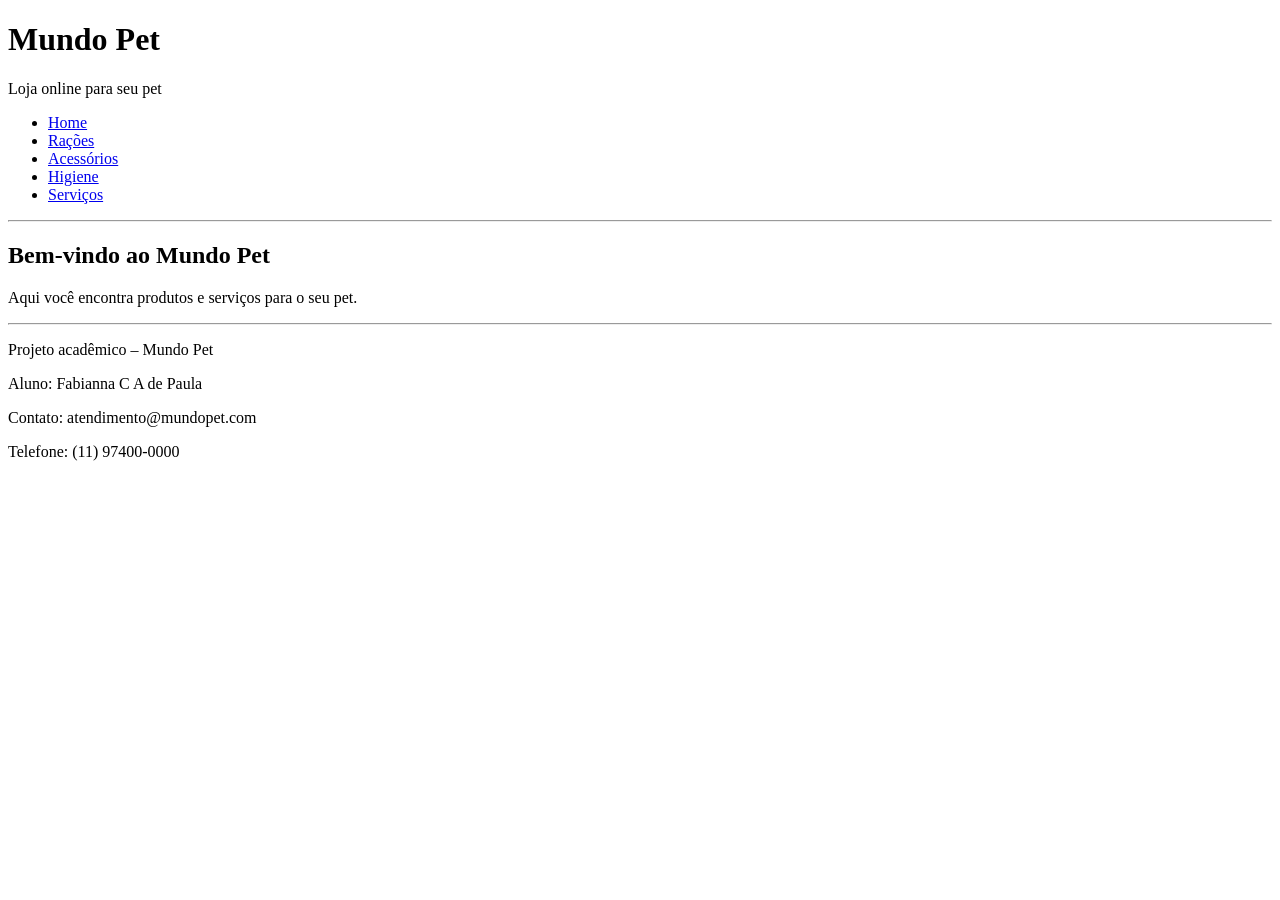
==== index.html @ 0b2639e4 "Add files via upload" ====
<!DOCTYPE html>
<html lang="pt-br">

<head>
<meta charset="UTF-8">
<title>Mundo Pet</title>
</head>

<body>

<header>

<h1>Mundo Pet</h1>
<p>Loja online para seu pet</p>

<nav>
<ul>
<li><a href="index.html">Home</a></li>
<li><a href="racoes.html">Rações</a></li>
<li><a href="acessorios.html">Acessórios</a></li>
<li><a href="higiene.html">Higiene</a></li>
<li><a href="servicos.html">Serviços</a></li>
</ul>
</nav>

</header>

<hr>

<h2>Bem-vindo ao Mundo Pet</h2>

<p>Aqui você encontra produtos e serviços para o seu pet.</p>

<hr>

<footer>

<p>Projeto acadêmico – Mundo Pet</p>
<p>Aluno: Fabianna C A de Paula</p>
<p>Contato: atendimento@mundopet.com</p>
<p>Telefone: (11) 97400-0000</p>


</footer>

</body>

</html>
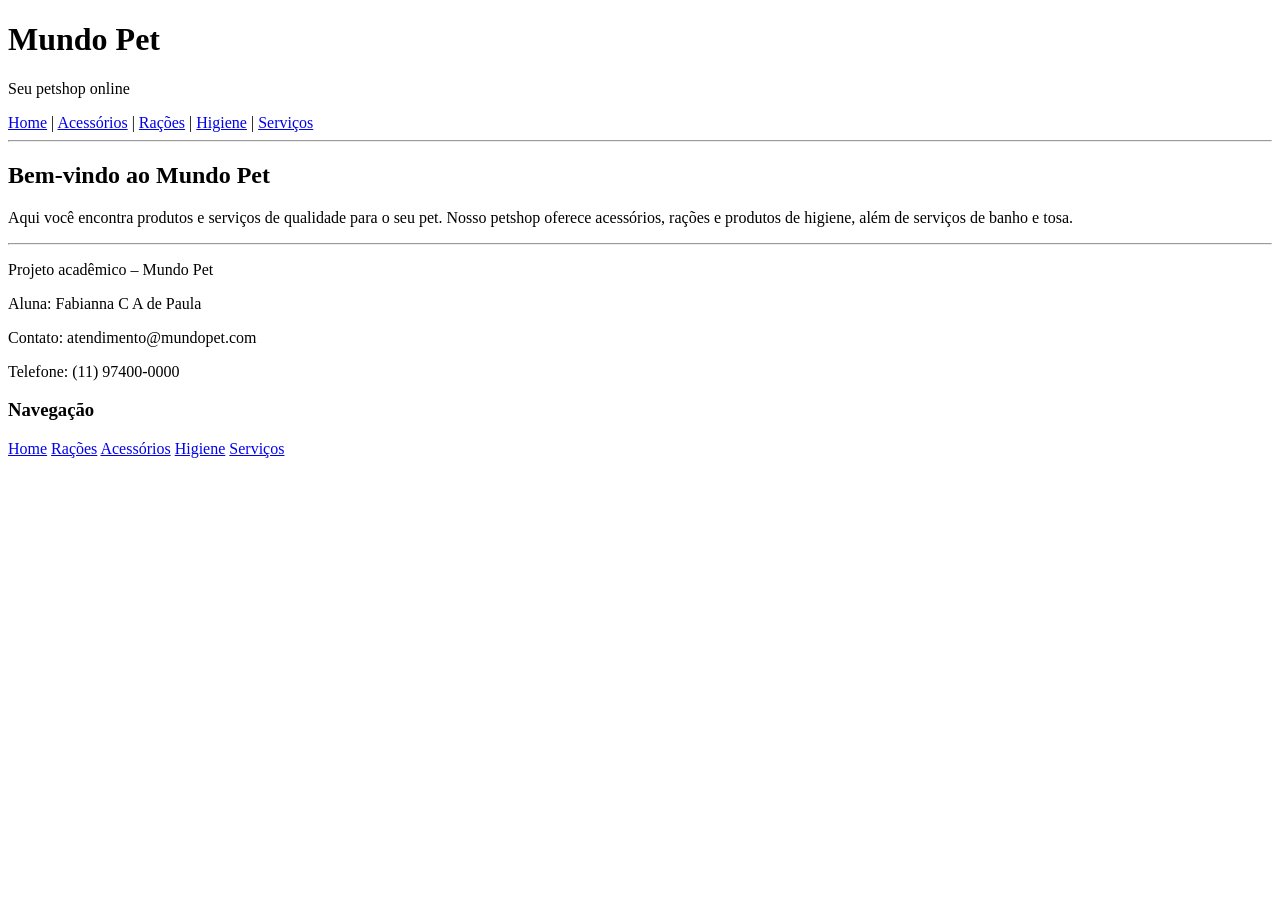
==== commit 9be18c8d: "Atualização página" ====
--- a/index.html
+++ b/index.html
@@ -11,16 +11,14 @@
 <header>
 
 <h1>Mundo Pet</h1>
-<p>Loja online para seu pet</p>
+<p>Seu petshop online</p>
 
 <nav>
-<ul>
-<li><a href="index.html">Home</a></li>
-<li><a href="racoes.html">Rações</a></li>
-<li><a href="acessorios.html">Acessórios</a></li>
-<li><a href="higiene.html">Higiene</a></li>
-<li><a href="servicos.html">Serviços</a></li>
-</ul>
+<a href="index.html">Home</a> |
+<a href="acessorios.html">Acessórios</a> |
+<a href="racoes.html">Rações</a> |
+<a href="higiene.html">Higiene</a> |
+<a href="servicos.html">Serviços</a>
 </nav>
 
 </header>
@@ -29,20 +27,33 @@
 
 <h2>Bem-vindo ao Mundo Pet</h2>
 
-<p>Aqui você encontra produtos e serviços para o seu pet.</p>
+<p>
+Aqui você encontra produtos e serviços de qualidade para o seu pet.
+Nosso petshop oferece acessórios, rações e produtos de higiene,
+além de serviços de banho e tosa.
+</p>
 
 <hr>
 
 <footer>
 
 <p>Projeto acadêmico – Mundo Pet</p>
-<p>Aluno: Fabianna C A de Paula</p>
+<p>Aluna: Fabianna C A de Paula</p>
 <p>Contato: atendimento@mundopet.com</p>
 <p>Telefone: (11) 97400-0000</p>
 
+
+<h3>Navegação</h3>
+
+<a href="index.html">Home</a>
+<a href="racao.html">Rações</a>
+<a href="acessorios.html">Acessórios</a>
+<a href="higiene.html">Higiene</a>
+<a href="servicos.html">Serviços</a>
+  
 
 </footer>
 
 </body>
 
-</html>+</html>
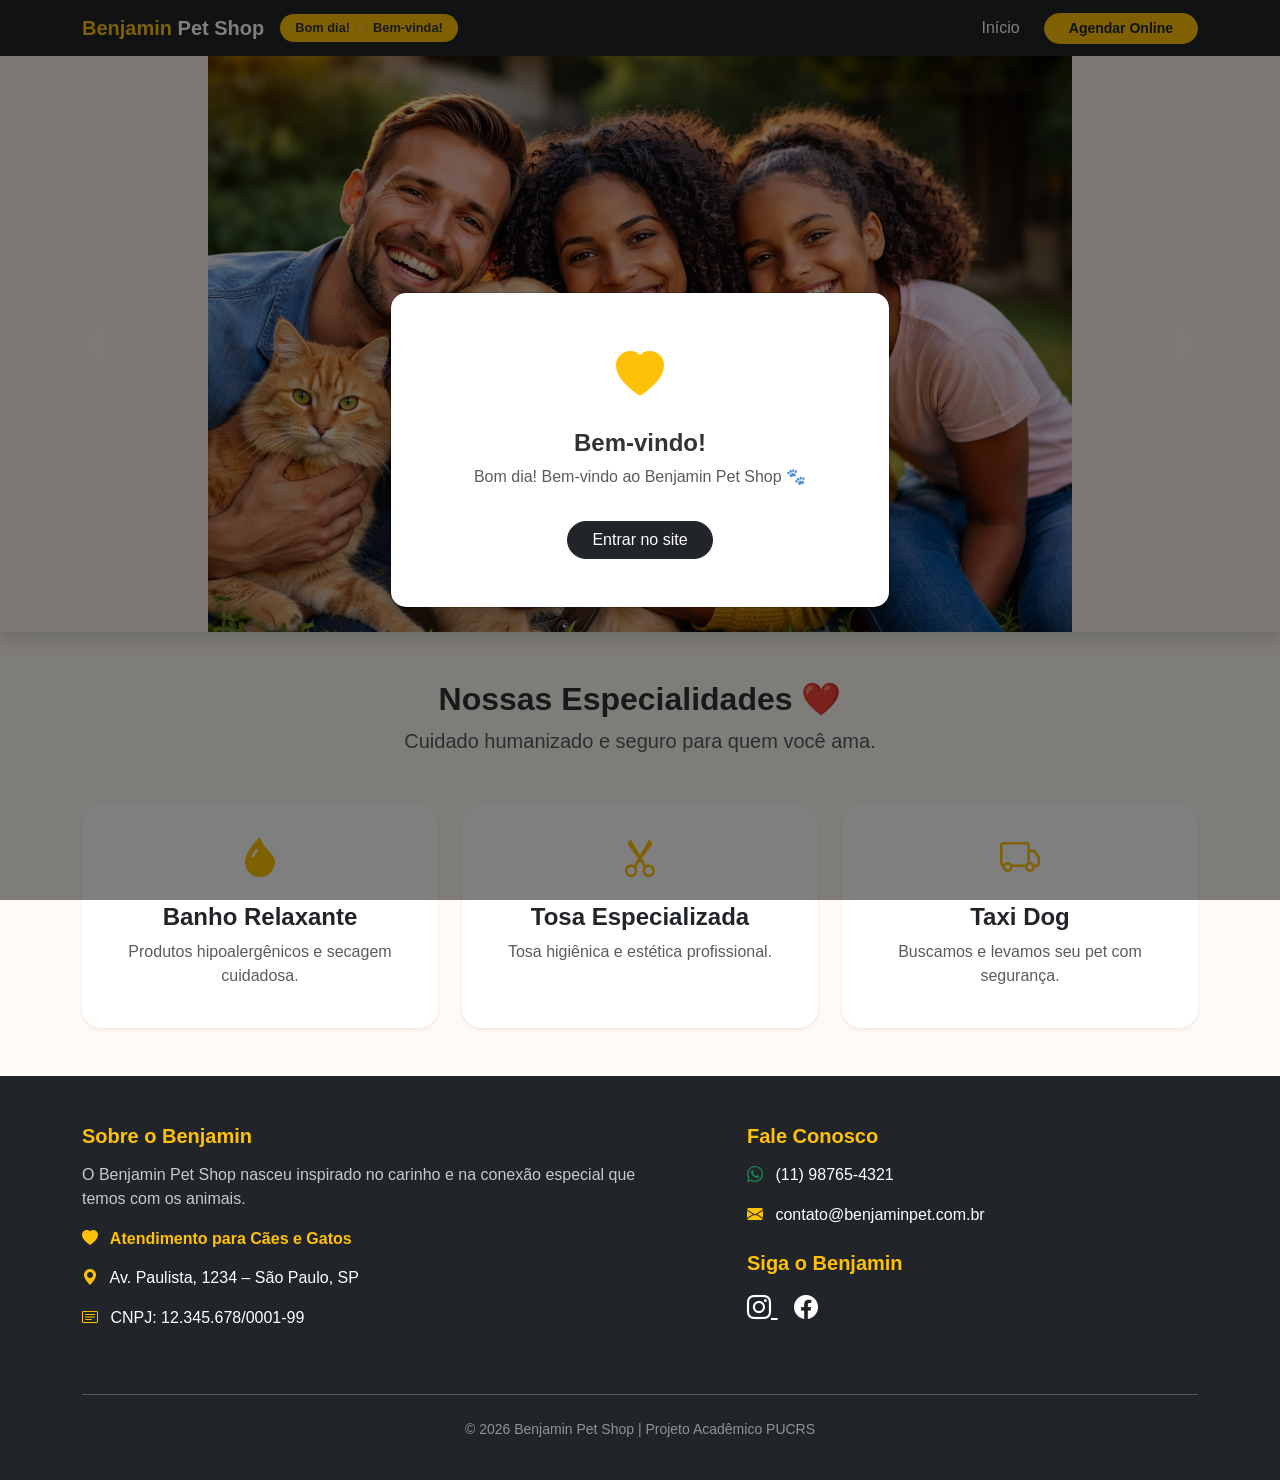
==== commit d0a984f5: "Atualiza site para Fase 2 com novas funcionalidades" ====
--- a/index.html
+++ b/index.html
@@ -1,59 +1,204 @@
 <!DOCTYPE html>
 <html lang="pt-br">
-
 <head>
-<meta charset="UTF-8">
-<title>Mundo Pet</title>
+  <meta charset="UTF-8">
+  <meta name="viewport" content="width=device-width, initial-scale=1">
+  <title>Benjamin Pet Shop - Home</title>
+
+  <!-- Bootstrap -->
+  <link href="https://cdn.jsdelivr.net/npm/bootstrap@5.3.0/dist/css/bootstrap.min.css" rel="stylesheet">
+  <link href="https://cdn.jsdelivr.net/npm/bootstrap-icons/font/bootstrap-icons.css" rel="stylesheet">
+
+  <!-- CSS externo -->
+  <link rel="stylesheet" href="css/style.css">
 </head>
 
 <body>
 
-<header>
-
-<h1>Mundo Pet</h1>
-<p>Seu petshop online</p>
-
-<nav>
-<a href="index.html">Home</a> |
-<a href="acessorios.html">Acessórios</a> |
-<a href="racoes.html">Rações</a> |
-<a href="higiene.html">Higiene</a> |
-<a href="servicos.html">Serviços</a>
+<!-- NAVBAR -->
+<nav class="navbar navbar-expand-lg navbar-dark bg-dark sticky-top">
+  <div class="container">
+    <a class="navbar-brand fw-bold" href="index.html">
+      <span class="text-warning">Benjamin</span> Pet Shop
+    </a>
+
+    <div class="saudacao-nav d-none d-md-inline-block" id="mensagemBoasVindas">
+      Bem-vinda!
+    </div>
+
+    <button class="navbar-toggler" type="button" data-bs-toggle="collapse" data-bs-target="#navbarNav">
+      <span class="navbar-toggler-icon"></span>
+    </button>
+
+    <div class="collapse navbar-collapse" id="navbarNav">
+      <ul class="navbar-nav ms-auto align-items-center">
+        <li class="nav-item">
+          <a class="nav-link active" href="index.html">Início</a>
+        </li>
+        <li class="nav-item">
+          <a class="btn btn-warning btn-sm ms-lg-3 text-dark fw-bold rounded-pill px-4" href="cadastro.html">
+            Agendar Online
+          </a>
+        </li>
+      </ul>
+    </div>
+  </div>
 </nav>
 
-</header>
-
-<hr>
-
-<h2>Bem-vindo ao Mundo Pet</h2>
-
-<p>
-Aqui você encontra produtos e serviços de qualidade para o seu pet.
-Nosso petshop oferece acessórios, rações e produtos de higiene,
-além de serviços de banho e tosa.
-</p>
-
-<hr>
-
-<footer>
-
-<p>Projeto acadêmico – Mundo Pet</p>
-<p>Aluna: Fabianna C A de Paula</p>
-<p>Contato: atendimento@mundopet.com</p>
-<p>Telefone: (11) 97400-0000</p>
-
-
-<h3>Navegação</h3>
-
-<a href="index.html">Home</a>
-<a href="racao.html">Rações</a>
-<a href="acessorios.html">Acessórios</a>
-<a href="higiene.html">Higiene</a>
-<a href="servicos.html">Serviços</a>
-  
-
+<!-- CAROUSEL -->
+<div id="petCarousel" class="carousel slide shadow" data-bs-ride="carousel">
+  <div class="carousel-inner">
+    <div class="carousel-item active">
+      <img src="imagens/familia.png" class="d-block w-100" alt="Família Benjamin Pet">
+    </div>
+    <div class="carousel-item">
+      <img src="imagens/banho.png" class="d-block w-100" alt="Banho e Tosa">
+    </div>
+    <div class="carousel-item">
+      <img src="imagens/busca.png" class="d-block w-100" alt="Taxi Dog Benjamin">
+    </div>
+  </div>
+
+  <button class="carousel-control-prev" type="button" data-bs-target="#petCarousel" data-bs-slide="prev">
+    <span class="carousel-control-prev-icon"></span>
+  </button>
+
+  <button class="carousel-control-next" type="button" data-bs-target="#petCarousel" data-bs-slide="next">
+    <span class="carousel-control-next-icon"></span>
+  </button>
+</div>
+
+<!-- SERVIÇOS -->
+<div class="container py-5">
+  <div class="text-center mb-5">
+    <h2 class="fw-bold">Nossas Especialidades ❤️</h2>
+    <p class="lead text-muted">Cuidado humanizado e seguro para quem você ama.</p>
+  </div>
+
+  <div class="row g-4 text-center">
+
+    <!-- BANHO -->
+    <div class="col-md-4" onclick="location.href='cadastro.html'">
+      <div class="card card-servico p-4 shadow-sm h-100">
+        <div class="icon-box">
+          <i class="bi bi-droplet-fill"></i>
+        </div>
+        <h4 class="fw-bold">Banho Relaxante</h4>
+        <p class="text-muted">Produtos hipoalergênicos e secagem cuidadosa.</p>
+      </div>
+    </div>
+
+    <!-- TOSA -->
+    <div class="col-md-4" onclick="location.href='cadastro.html'">
+      <div class="card card-servico p-4 shadow-sm h-100">
+        <div class="icon-box">
+          <i class="bi bi-scissors"></i>
+        </div>
+        <h4 class="fw-bold">Tosa Especializada</h4>
+        <p class="text-muted">Tosa higiênica e estética profissional.</p>
+      </div>
+    </div>
+
+    <!-- TAXI -->
+    <div class="col-md-4" onclick="location.href='cadastro.html'">
+      <div class="card card-servico p-4 shadow-sm h-100">
+        <div class="icon-box">
+          <i class="bi bi-truck"></i>
+        </div>
+        <h4 class="fw-bold">Taxi Dog</h4>
+        <p class="text-muted">Buscamos e levamos seu pet com segurança.</p>
+      </div>
+    </div>
+
+  </div>
+</div>
+
+<!-- FOOTER -->
+<footer class="bg-custom-dark pt-5 pb-4">
+  <div class="container">
+    <div class="row">
+
+      <div class="col-md-7 mb-4">
+        <h5>Sobre o Benjamin</h5>
+        <p class="pe-md-5 opacity-75">
+          O Benjamin Pet Shop nasceu inspirado no carinho e na conexão especial que temos com os animais.
+        </p>
+
+        <span class="destaque-atendimento">
+          <i class="bi bi-heart-fill me-2"></i> Atendimento para Cães e Gatos
+        </span>
+
+        <p>
+          <i class="bi bi-geo-alt-fill text-warning me-2"></i>
+          Av. Paulista, 1234 – São Paulo, SP
+        </p>
+
+        <p>
+          <i class="bi bi-card-text text-warning me-2"></i>
+          CNPJ: 12.345.678/0001-99
+        </p>
+      </div>
+
+      <div class="col-md-5 mb-4">
+        <h5>Fale Conosco</h5>
+
+        <p>
+          <i class="bi bi-whatsapp text-success me-2"></i>
+          (11) 98765-4321
+        </p>
+
+        <p>
+          <i class="bi bi-envelope-fill text-warning me-2"></i>
+          contato@benjaminpet.com.br
+        </p>
+
+        <h5 class="mt-4">Siga o Benjamin</h5>
+
+        <div class="social-links mt-2">
+          <a href="#" class="text-white fs-4 me-3">
+            <i class="bi bi-instagram"></i>
+          </a>
+          <a href="#" class="text-white fs-4">
+            <i class="bi bi-facebook"></i>
+          </a>
+        </div>
+      </div>
+
+    </div>
+
+    <hr class="my-4 opacity-25">
+
+    <div class="text-center small opacity-50">
+      <p>© 2026 Benjamin Pet Shop | Projeto Acadêmico PUCRS</p>
+    </div>
+  </div>
 </footer>
 
+<!-- MODAL -->
+<div class="modal fade" id="modalBoasVindas" tabindex="-1">
+  <div class="modal-dialog modal-dialog-centered">
+    <div class="modal-content rounded-4 shadow">
+      <div class="modal-body text-center p-5">
+
+        <div class="mb-3">
+          <i class="bi bi-heart-fill text-warning" style="font-size: 3rem;"></i>
+        </div>
+
+        <h4 class="fw-bold">Bem-vindo!</h4>
+        <p id="mensagemModal" class="text-muted"></p>
+
+        <button class="btn btn-dark rounded-pill px-4 mt-3" data-bs-dismiss="modal">
+          Entrar no site
+        </button>
+
+      </div>
+    </div>
+  </div>
+</div>
+
+<!-- SCRIPTS -->
+<script src="https://cdn.jsdelivr.net/npm/bootstrap@5.3.0/dist/js/bootstrap.bundle.min.js"></script>
+<script src="js/script.js"></script>
+
 </body>
-
-</html>
+</html>
--- a/css/style.css
+++ b/css/style.css
@@ -0,0 +1,73 @@
+/* Estilo geral do site */
+body {
+  background-color: #fffaf5;
+  font-family: 'Segoe UI', sans-serif;
+  color: #333;
+}
+
+/* Saudação */
+.saudacao-nav {
+  background: #ffc107;
+  padding: 4px 15px;
+  border-radius: 20px;
+  font-weight: bold;
+  font-size: 0.8rem;
+}
+
+/* Carousel */
+.carousel-item {
+  position: relative;
+  width: 100%;
+  padding-top: 45%;
+  overflow: hidden;
+  background-color: #fdf2e9;
+}
+
+.carousel-item img {
+  position: absolute;
+  top: 0;
+  left: 0;
+  width: 100%;
+  height: 100%;
+  object-fit: contain;
+}
+
+/* Cards */
+.card-servico {
+  border: none;
+  border-radius: 20px;
+  transition: transform 0.3s;
+  background: white;
+  cursor: pointer;
+}
+
+.card-servico:hover {
+  transform: translateY(-10px);
+  box-shadow: 0 10px 20px rgba(0,0,0,0.1);
+}
+
+/* Ícones */
+.icon-box {
+  font-size: 2.5rem;
+  color: #ffc107;
+  margin-bottom: 15px;
+}
+
+/* Footer */
+.bg-custom-dark {
+  background-color: #212529;
+  color: white;
+}
+
+.destaque-atendimento {
+  color: #ffc107;
+  font-weight: bold;
+  display: block;
+  margin-bottom: 15px;
+}
+
+footer h5 {
+  color: #ffc107;
+  font-weight: bold;
+  margin-bottom: 15px;
+}
